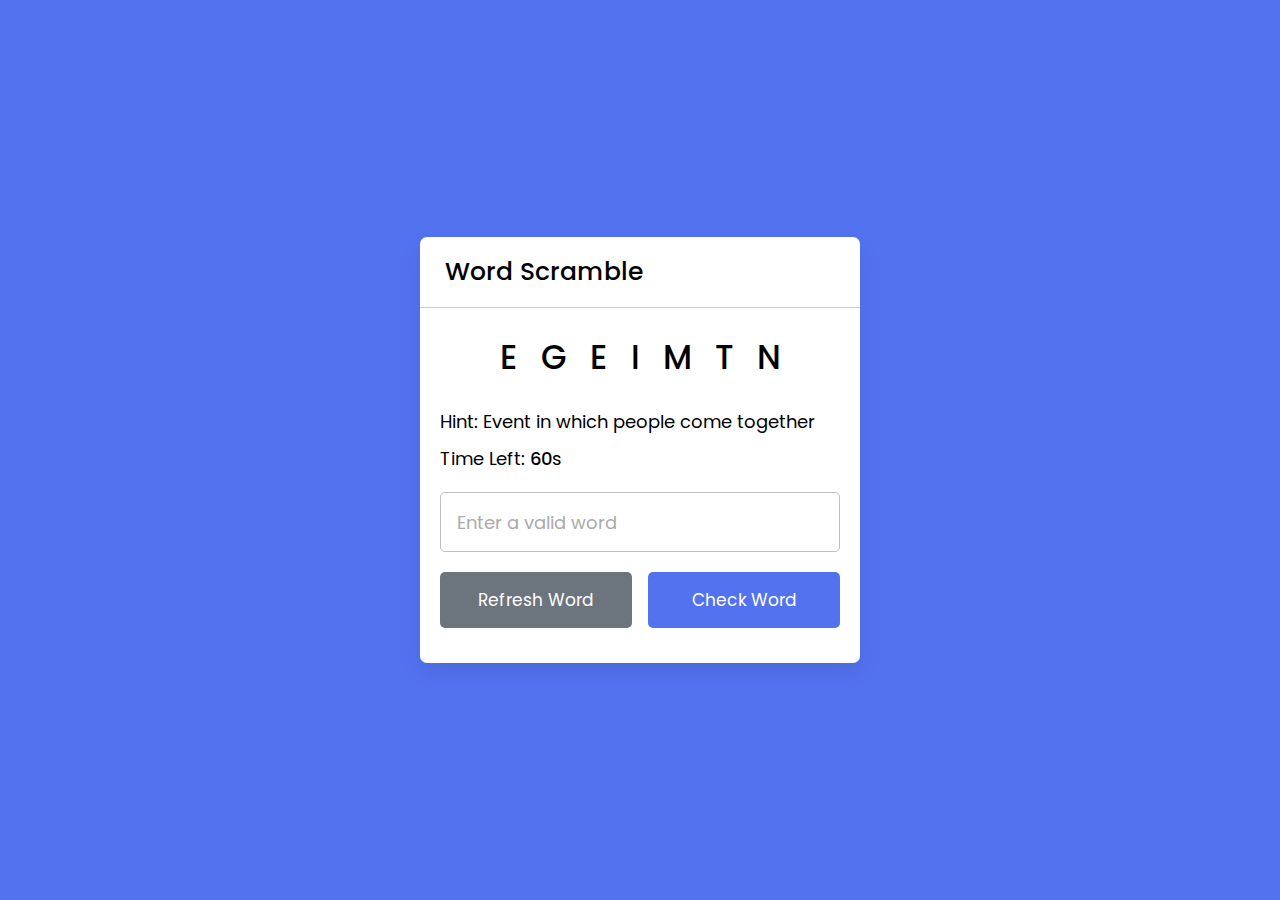
==== game.html @ 907b4c33 "Add files via upload" ====
<!DOCTYPE html>
<!-- Coding By CodingNepal - youtube.com/codingnepal -->
<html lang="en" dir="ltr">
  <head>
    <meta charset="utf-8">
    <title>Word Scramble Game | Ayush Project</title>
    <meta name="viewport" content="width=device-width, initial-scale=1.0">
<style>
/* Import Google font - Poppins */
@import url('https://fonts.googleapis.com/css2?family=Poppins:wght@400;500;600&display=swap');
*{
  margin: 0;
  padding: 0;
  box-sizing: border-box;
  font-family: 'Poppins', sans-serif;
}
body{
  display: flex;
  padding: 0 10px;
  align-items: center;
  justify-content: center;
  min-height: 100vh;
  background: #5372F0;
}
.container{
  width: 440px;
  border-radius: 7px;
  background: #fff;
  box-shadow: 0 10px 20px rgba(0,0,0,0.08);
}
.container h2{
  font-size: 25px;
  font-weight: 500;
  padding: 16px 25px;
  border-bottom: 1px solid #ccc;
}
.container .content{
  margin: 25px 20px 35px;
}
.content .word{
  user-select: none;
  font-size: 33px;
  font-weight: 500;
  text-align: center;
  letter-spacing: 24px;
  margin-right: -24px;
  word-break: break-all;
  text-transform: uppercase;
}
.content .details{
  margin: 25px 0 20px;
}
.details p{
  font-size: 18px;
  margin-bottom: 10px;
}
.details p b{
  font-weight: 500;
}
.content input{
  width: 100%;
  height: 60px;
  outline: none;
  padding: 0 16px;
  font-size: 18px;
  border-radius: 5px;
  border: 1px solid #bfbfbf;
}
.content input:focus{
  box-shadow: 0px 2px 4px rgba(0,0,0,0.08);
}
.content input::placeholder{
  color: #aaa;
}
.content input:focus::placeholder{
  color: #bfbfbf;
}
.content .buttons{
  display: flex;
  margin-top: 20px;
  justify-content: space-between;
}
.buttons button{
  border: none;
  outline: none;
  color: #fff;
  cursor: pointer;
  padding: 15px 0;
  font-size: 17px;
  border-radius: 5px;
  width: calc(100% / 2 - 8px);
  transition: all 0.3s ease;
}
.buttons button:active{
  transform: scale(0.97);
}
.buttons .refresh-word{
  background: #6C757D;
}
.buttons .refresh-word:hover{
  background: #5f666d;
}
.buttons .check-word{
  background: #5372F0;
}
.buttons .check-word:hover{
  background: #2c52ed;
}

@media screen and (max-width: 470px) {
  .container h2{
    font-size: 22px;
    padding: 13px 20px;
  }
  .content .word{
    font-size: 30px;
    letter-spacing: 20px;
    margin-right: -20px;
  }
  .container .content{
    margin: 20px 20px 30px;
  }
  .details p{
    font-size: 16px;
    margin-bottom: 8px;
  }
  .content input{
    height: 55px;
    font-size: 17px;
  }
  .buttons button{
    padding: 14px 0;
    font-size: 16px;
    width: calc(100% / 2 - 7px);
  }
}
</style>
  <body>
    <div class="container">
        <h2>Word Scramble</h2>
        <div class="content">
            <p class="word"></p>
            <div class="details">
                <p class="hint">Hint: <span></span></p>
                <p class="time">Time Left: <span><b>60</b>s</span></p>
            </div>
            <input type="text" spellcheck="false" placeholder="Enter a valid word">
            <div class="buttons">
                <button class="refresh-word">Refresh Word</button>
                <button class="check-word">Check Word</button>
            </div>
        </div>
    </div>
<script>
let words = [
    {
        word: "addition",
        hint: "The process of adding numbers"
    },
    {
        word: "meeting",
        hint: "Event in which people come together"
    },
    {
        word: "number",
        hint: "Math symbol used for counting"
    },
    {
        word: "exchange",
        hint: "The act of trading"
    },
    {
        word: "canvas",
        hint: "Piece of fabric for oil painting"
    },
    {
        word: "garden",
        hint: "Space for planting flower and plant"
    },
    {
        word: "position",
        hint: "Location of someone or something"
    },
    {
        word: "feather",
        hint: "Hair like outer covering of bird"
    },
    {
        word: "comfort",
        hint: "A pleasant feeling of relaxation"
    },
    {
        word: "tongue",
        hint: "The muscular organ of mouth"
    },
    {
        word: "expansion",
        hint: "The process of increase or grow"
    },
    {
        word: "country",
        hint: "A politically identified region"
    },
    {
        word: "group",
        hint: "A number of objects or persons"
    },
    {
        word: "taste",
        hint: "Ability of tongue to detect flavour"
    },
    {
        word: "store",
        hint: "Large shop where goods are traded"
    },
    {
        word: "field",
        hint: "Area of land for farming activities"
    },
    {
        word: "friend",
        hint: "Person other than a family member"
    },
    {
        word: "pocket",
        hint: "A bag for carrying small items"
    },
    {
        word: "needle",
        hint: "A thin and sharp metal pin"
    },
    {
        word: "expert",
        hint: "Person with extensive knowledge"
    },
    {
        word: "statement",
        hint: "A declaration of something"
    },
    {
        word: "second",
        hint: "One-sixtieth of a minute"
    },
    {
        word: "library",
        hint: "Place containing collection of books"
    },
]
</script>
<script>
const wordText = document.querySelector(".word"),
hintText = document.querySelector(".hint span"),
timeText = document.querySelector(".time b"),
inputField = document.querySelector("input"),
refreshBtn = document.querySelector(".refresh-word"),
checkBtn = document.querySelector(".check-word");
let correctWord, timer;
const initTimer = maxTime => {
    clearInterval(timer);
    timer = setInterval(() => {
        if(maxTime > 0) {
            maxTime--;
            return timeText.innerText = maxTime;
        }
        alert(`Time off! ${correctWord.toUpperCase()} was the correct word`);
        initGame();
    }, 1000);
}
const initGame = () => {
    initTimer(60);
    let randomObj = words[Math.floor(Math.random() * words.length)];
    let wordArray = randomObj.word.split("");
    for (let i = wordArray.length - 1; i > 0; i--) {
        let j = Math.floor(Math.random() * (i + 1));
        [wordArray[i], wordArray[j]] = [wordArray[j], wordArray[i]];
    }
    wordText.innerText = wordArray.join("");
    hintText.innerText = randomObj.hint;
    correctWord = randomObj.word.toLowerCase();;
    inputField.value = "";
    inputField.setAttribute("maxlength", correctWord.length);
}
initGame();
const checkWord = () => {
    let userWord = inputField.value.toLowerCase();
    if(!userWord) return alert("Please enter the word to check!");
    if(userWord !== correctWord) return alert(`Oops! ${userWord} is not a correct word`);
    alert(`Congrats! ${correctWord.toUpperCase()} is the correct word`);
    initGame();
}
refreshBtn.addEventListener("click", initGame);
checkBtn.addEventListener("click", checkWord);
</script>
  </body>
</html>
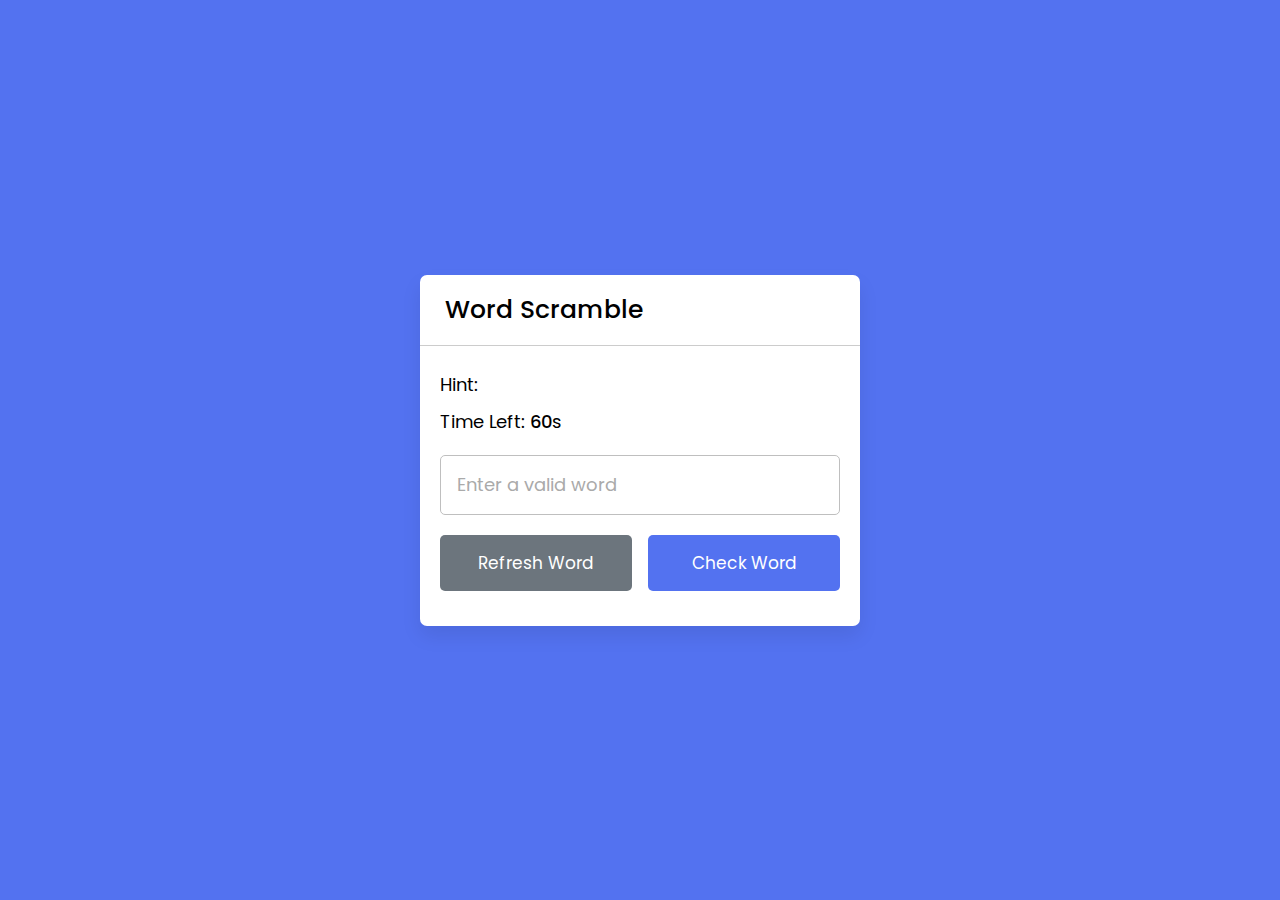
==== commit 5c0e3832: "Update game.html" ====
--- a/game.html
+++ b/game.html
@@ -218,6 +218,9 @@
         hint: "Area of land for farming activities"
     },
     {
+        word: "forty-five",
+        hint:  of"letters in World's longest word"
+    },
         word: "friend",
         hint: "Person other than a family member"
     },
@@ -292,4 +295,4 @@
 checkBtn.addEventListener("click", checkWord);
 </script>
   </body>
-</html>+</html>
